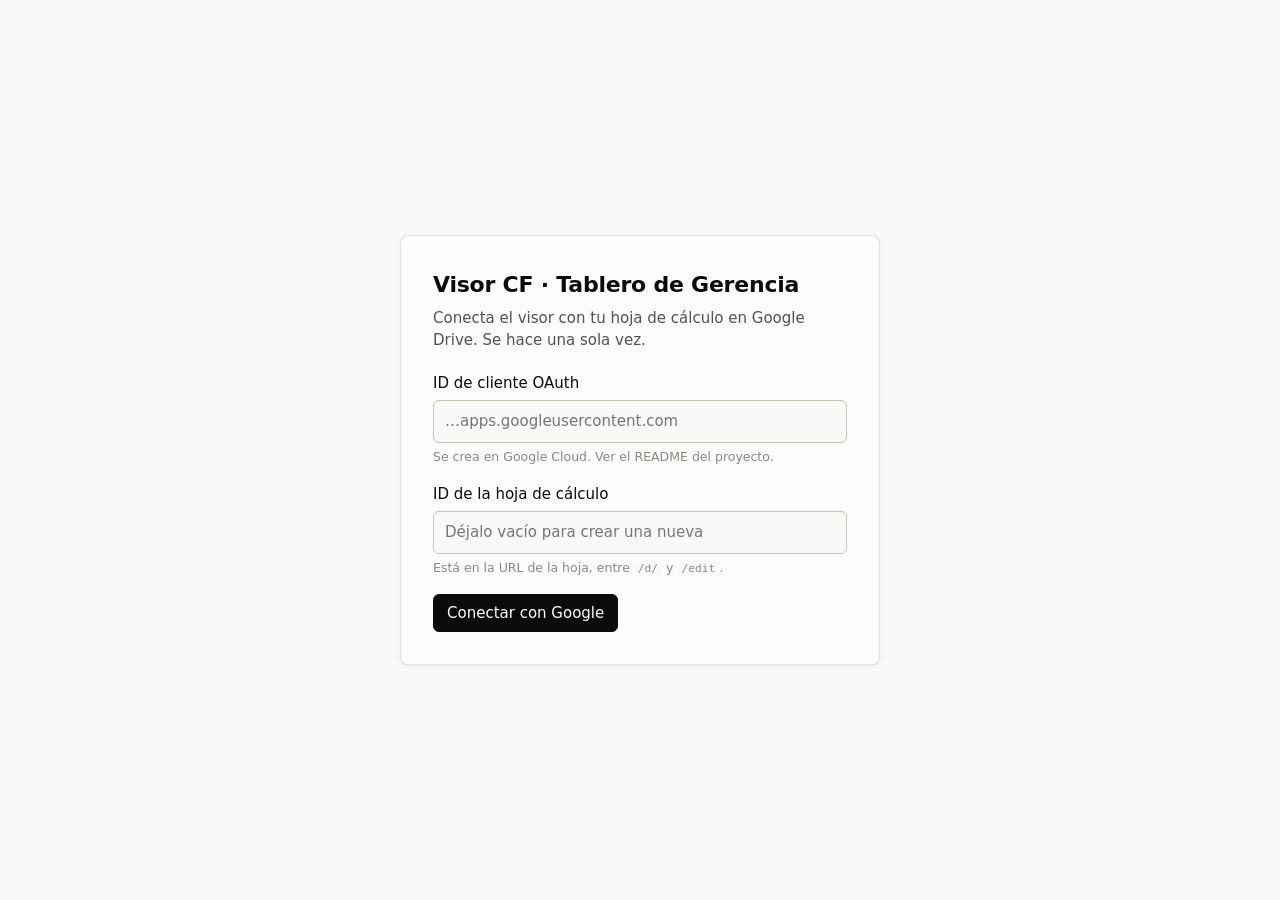
==== index.html @ 23c2fddf "Visor CF: tablero de gerencia RENOBO 2026-2027 Visor de los 15 KPIs de la agenda gerencial, con cons" ====
<!doctype html>
<html lang="es-CO">
<head>
<meta charset="utf-8">
<meta name="viewport" content="width=device-width, initial-scale=1">
<title>Visor CF · Tablero de Gerencia RENOBO</title>
<meta name="description" content="Seguimiento de los 15 KPIs de la agenda gerencial RENOBO 2026–2027.">
<meta name="theme-color" content="#fcfcfb">
<link rel="manifest" href="manifest.json">
<link rel="icon" href="data:image/svg+xml,<svg xmlns='http://www.w3.org/2000/svg' viewBox='0 0 32 32'><rect width='32' height='32' rx='7' fill='%230b0b0b'/><rect x='7' y='18' width='4' height='7' rx='1.5' fill='%23d03b3b'/><rect x='14' y='13' width='4' height='12' rx='1.5' fill='%23fab219'/><rect x='21' y='8' width='4' height='17' rx='1.5' fill='%230ca30c'/></svg>">
<link rel="stylesheet" href="app.css">
</head>
<body>

<!-- Pantalla de conexión: solo aparece la primera vez o si falla la sesión. -->
<div id="portada" hidden></div>

<div id="app" hidden>
  <header id="cabecera"></header>
  <main id="contenido"></main>
</div>

<noscript>
  <p style="padding:24px;font:15px system-ui">
    Este visor necesita JavaScript. Los datos están siempre disponibles en la hoja de cálculo de Google.
  </p>
</noscript>

<script src="app.js"></script>
</body>
</html>
---- app.css ----
/* ===========================================================================
   Visor CF · estilos
   Paleta: instancia de referencia del método de visualización de datos.
   Los colores de estado (semáforo) son fijos en ambos modos y nunca cargan
   el significado solos: siempre van con icono y etiqueta de texto.
   =========================================================================== */

:root {
  color-scheme: light;
  --superficie:   #fcfcfb;
  --plano:        #f9f9f7;
  --tinta-1:      #0b0b0b;
  --tinta-2:      #52514e;
  --tinta-3:      #898781;
  --rejilla:      #e1e0d9;
  --eje:          #c3c2b7;
  --borde:        rgba(11, 11, 11, .10);
  --serie-1:      #2a78d6;
  --exito-texto:  #006300;
  --amarillo-edit:#fff8dc;

  /* Estado — fijos, no se tematizan */
  --est-meta:     #0ca30c;
  --est-atencion: #fab219;
  --est-grave:    #d03b3b;
  --est-sindato:  #898781;

  --r: 8px;
  --sombra: 0 1px 2px rgba(11,11,11,.05), 0 1px 8px rgba(11,11,11,.04);
  --sans: system-ui, -apple-system, "Segoe UI", sans-serif;
}

@media (prefers-color-scheme: dark) {
  :root:not([data-theme="light"]) {
    color-scheme: dark;
    --superficie:   #1a1a19;
    --plano:        #0d0d0d;
    --tinta-1:      #ffffff;
    --tinta-2:      #c3c2b7;
    --tinta-3:      #898781;
    --rejilla:      #2c2c2a;
    --eje:          #383835;
    --borde:        rgba(255, 255, 255, .10);
    --serie-1:      #3987e5;
    --exito-texto:  #0ca30c;
    --amarillo-edit:#332f1d;
    --sombra: none;
  }
}
:root[data-theme="dark"] {
  color-scheme: dark;
  --superficie: #1a1a19; --plano: #0d0d0d; --tinta-1: #fff; --tinta-2: #c3c2b7;
  --tinta-3: #898781; --rejilla: #2c2c2a; --eje: #383835;
  --borde: rgba(255,255,255,.10); --serie-1: #3987e5; --exito-texto: #0ca30c;
  --amarillo-edit: #332f1d; --sombra: none;
}

* { box-sizing: border-box; }
body {
  margin: 0; background: var(--plano); color: var(--tinta-1);
  font: 15px/1.5 var(--sans);
  -webkit-font-smoothing: antialiased;
}
h1, h2, h3 { margin: 0; font-weight: 600; letter-spacing: -.01em; }
button, input, select, textarea { font: inherit; color: inherit; }

/* --- Portada (conexión) --------------------------------------------------- */
#portada { display: grid; place-items: center; min-height: 100vh; padding: 24px; }
.portada-caja {
  background: var(--superficie); border: 1px solid var(--borde); border-radius: var(--r);
  padding: 32px; max-width: 480px; width: 100%; box-shadow: var(--sombra);
}
.portada-caja h1 { font-size: 22px; margin-bottom: 6px; }
.portada-sub { color: var(--tinta-2); margin: 0 0 20px; }
.portada-error {
  background: color-mix(in oklab, var(--est-grave) 12%, var(--superficie));
  border-left: 3px solid var(--est-grave); padding: 10px 12px; border-radius: 4px;
  color: var(--tinta-1); margin: 0 0 16px;
}
#form-config label { display: block; margin-bottom: 16px; font-weight: 500; }
#form-config input {
  display: block; width: 100%; margin-top: 6px; padding: 9px 11px;
  border: 1px solid var(--eje); border-radius: 6px; background: var(--plano);
}
#form-config small { display: block; margin-top: 5px; color: var(--tinta-3); font-weight: 400; }
code { background: var(--plano); padding: 1px 4px; border-radius: 3px; font-size: .9em; }

/* --- Cabecera ------------------------------------------------------------- */
#cabecera {
  position: sticky; top: 0; z-index: 10;
  background: var(--superficie); border-bottom: 1px solid var(--borde);
}
.barra {
  display: flex; align-items: flex-start; justify-content: space-between;
  gap: 24px; flex-wrap: wrap; padding: 14px 24px 10px; max-width: 1180px; margin: 0 auto;
}
.titulo h1 { font-size: 17px; }
.corte { margin: 2px 0 0; color: var(--tinta-2); font-size: 13px; }
.acciones { display: flex; align-items: center; gap: 8px; flex-wrap: wrap; }

.btn {
  padding: 7px 13px; border-radius: 6px; border: 1px solid var(--eje);
  background: var(--superficie); cursor: pointer; white-space: nowrap;
}
.btn:hover:not(:disabled) { background: var(--plano); }
.btn:disabled { opacity: .45; cursor: default; }
.btn-primario { background: var(--tinta-1); color: var(--superficie); border-color: var(--tinta-1); font-weight: 500; }
.btn-primario:hover:not(:disabled) { opacity: .88; background: var(--tinta-1); }
.btn-sutil { border-color: transparent; color: var(--tinta-2); }
.enlace {
  background: none; border: 0; padding: 0; cursor: pointer;
  color: var(--serie-1); text-align: left; text-decoration: underline;
  text-underline-offset: 2px;
}

.chip { font-size: 12.5px; padding: 4px 10px; border-radius: 999px; border: 1px solid var(--borde); }
.chip-ok { color: var(--tinta-3); }
.chip-pendiente {
  background: color-mix(in oklab, var(--est-atencion) 20%, var(--superficie));
  border-color: color-mix(in oklab, var(--est-atencion) 45%, var(--superficie));
  font-weight: 600;
}
.chip-trabajando { color: var(--tinta-2); }

.pestanas { display: flex; gap: 4px; padding: 0 24px; max-width: 1180px; margin: 0 auto; }
.pest {
  background: none; border: 0; border-bottom: 2px solid transparent;
  padding: 8px 12px 10px; cursor: pointer; color: var(--tinta-2);
}
.pest.activa { color: var(--tinta-1); border-bottom-color: var(--tinta-1); font-weight: 600; }

#contenido { max-width: 1180px; margin: 0 auto; padding: 24px; }

/* --- Encabezado del resumen: cifra protagonista + fichas ------------------ */
.tablero {
  display: flex; gap: 20px; flex-wrap: wrap; align-items: stretch; margin-bottom: 28px;
}
.hero {
  background: var(--superficie); border: 1px solid var(--borde); border-radius: var(--r);
  padding: 20px 24px; flex: 1 1 320px; box-shadow: var(--sombra);
}
.hero-etiq { margin: 0; color: var(--tinta-2); font-size: 13.5px; }
.hero-num { margin: 2px 0 4px; font-size: 52px; font-weight: 600; line-height: 1; letter-spacing: -.02em; }
.hero-pie { margin: 0; color: var(--tinta-2); font-size: 13.5px; }

.fichas { display: flex; gap: 12px; flex: 1 1 380px; }
.ficha {
  flex: 1; display: grid; grid-template-columns: auto 1fr; grid-template-rows: auto auto;
  gap: 0 10px; align-items: center; text-align: left; cursor: pointer;
  background: var(--superficie); border: 1px solid var(--borde); border-radius: var(--r);
  padding: 14px 16px; box-shadow: var(--sombra);
}
.ficha:hover { border-color: var(--eje); }
.ficha.activa { border-color: var(--tinta-1); }
.ficha-icono {
  grid-row: span 2; width: 26px; height: 26px; border-radius: 50%;
  display: grid; place-items: center; font-size: 15px; font-weight: 700; color: #fff;
}
.ficha-num { font-size: 26px; font-weight: 600; line-height: 1.1; }
.ficha-txt { color: var(--tinta-2); font-size: 13px; }
.ficha.est-meta     .ficha-icono { background: var(--est-meta); }
.ficha.est-atencion .ficha-icono { background: var(--est-atencion); color: #3a2a00; }
.ficha.est-grave    .ficha-icono { background: var(--est-grave); }

.filtro-activo { color: var(--tinta-2); margin: -8px 0 20px; }

/* --- Pilares y tarjetas de KPI -------------------------------------------- */
.pilar { margin-bottom: 30px; }
.pilar > h2 {
  font-size: 13px; text-transform: uppercase; letter-spacing: .06em;
  color: var(--tinta-2); margin-bottom: 10px;
}
.cuenta { color: var(--tinta-3); font-weight: 400; }
.lista { display: grid; grid-template-columns: repeat(auto-fill, minmax(340px, 1fr)); gap: 12px; }

.kpi {
  background: var(--superficie); border: 1px solid var(--borde); border-radius: var(--r);
  padding: 14px 16px; cursor: pointer; box-shadow: var(--sombra);
}
.kpi:hover, .kpi:focus-visible { border-color: var(--eje); outline: none; }
.kpi-enc { display: grid; grid-template-columns: 1fr auto; gap: 2px 10px; align-items: start; }
.kpi-id { grid-column: 1; font-size: 11.5px; color: var(--tinta-3); letter-spacing: .04em; }
.kpi-enc h3 { grid-column: 1; font-size: 14.5px; line-height: 1.35; }
.kpi-enc .pastilla { grid-column: 2; grid-row: 1 / span 2; }
.kpi-cifras { display: flex; align-items: baseline; gap: 8px; margin: 10px 0 6px; flex-wrap: wrap; }
.cifra { font-size: 22px; font-weight: 600; letter-spacing: -.01em; }
.cifra-meta { color: var(--tinta-2); font-size: 12.5px; }
.kpi-graf { display: flex; align-items: center; gap: 12px; }
.kpi-pie {
  display: flex; justify-content: space-between; gap: 10px; margin-top: 10px;
  font-size: 12px; color: var(--tinta-3); flex-wrap: wrap;
}
.delta.sube { color: var(--exito-texto); }
.delta.baja { color: var(--est-grave); }

/* --- Pastilla de estado: color + icono + texto ---------------------------- */
.pastilla {
  display: inline-flex; align-items: center; gap: 6px; white-space: nowrap;
  font-size: 12px; font-weight: 600; padding: 3px 9px 3px 6px; border-radius: 999px;
  border: 1px solid var(--borde); color: var(--tinta-1);
}
.pastilla i {
  width: 15px; height: 15px; border-radius: 50%; display: grid; place-items: center;
  font-size: 10px; font-style: normal; font-weight: 700; color: #fff;
}
.pastilla.grande { font-size: 14px; padding: 6px 14px 6px 8px; }
.pastilla.grande i { width: 19px; height: 19px; font-size: 12px; }
.pastilla.est-meta     { background: color-mix(in oklab, var(--est-meta) 12%, var(--superficie)); }
.pastilla.est-atencion { background: color-mix(in oklab, var(--est-atencion) 18%, var(--superficie)); }
.pastilla.est-grave    { background: color-mix(in oklab, var(--est-grave) 12%, var(--superficie)); }
.pastilla.est-sindato  { background: var(--plano); }
.pastilla.est-meta     i { background: var(--est-meta); }
.pastilla.est-atencion i { background: var(--est-atencion); color: #3a2a00; }
.pastilla.est-grave    i { background: var(--est-grave); }
.pastilla.est-sindato  i { background: var(--est-sindato); }

/* --- Gráficos ------------------------------------------------------------- */
.g-bullet { flex: 0 0 auto; display: block; }
.g-pista { fill: color-mix(in oklab, currentColor 14%, var(--superficie)); }
.g-relleno { fill: currentColor; }
.g-pista.est-meta,     .g-relleno.est-meta     { color: var(--est-meta); }
.g-pista.est-atencion, .g-relleno.est-atencion { color: var(--est-atencion); }
.g-pista.est-grave,    .g-relleno.est-grave    { color: var(--est-grave); }
.g-pista.est-sindato,  .g-relleno.est-sindato  { color: var(--est-sindato); }
.g-marca { fill: var(--tinta-1); }

.g-spark { flex: 0 0 auto; overflow: visible; }
.g-linea { fill: none; stroke: var(--tinta-3); stroke-width: 2; stroke-linejoin: round; stroke-linecap: round; }
.g-punta { fill: var(--serie-1); stroke: var(--superficie); stroke-width: 2; }
.g-vacio { color: var(--tinta-3); font-size: 12px; }

.g-evolucion { width: 100%; height: auto; display: block; }
.g-rejilla { stroke: var(--rejilla); stroke-width: 1; }
.g-tick { fill: var(--tinta-3); font-size: 11px; font-variant-numeric: tabular-nums; }
.g-tick-y { text-anchor: end; }
.g-tick-x { text-anchor: middle; }
.g-linea-gruesa { fill: none; stroke: var(--serie-1); stroke-width: 2; stroke-linejoin: round; stroke-linecap: round; }
.g-punto { fill: var(--serie-1); stroke: var(--superficie); stroke-width: 2; }
.g-meta { stroke: var(--tinta-2); stroke-width: 1.5; }
.g-ruta { fill: none; stroke: var(--tinta-3); stroke-width: 2; stroke-dasharray: 5 4; stroke-linecap: round; }
.g-etiq { fill: var(--tinta-2); font-size: 11.5px; }
.g-etiq-fuerte { fill: var(--tinta-1); font-size: 13px; font-weight: 600; }

.leyenda { display: flex; gap: 18px; flex-wrap: wrap; margin-top: 10px; font-size: 12.5px; color: var(--tinta-2); }
.leyenda span { display: inline-flex; align-items: center; gap: 7px; }
.clave { width: 16px; height: 2px; border-radius: 1px; display: inline-block; }
.clave-avance { background: var(--serie-1); height: 3px; }
.clave-ruta { background: repeating-linear-gradient(90deg, var(--tinta-3) 0 5px, transparent 5px 9px); }
.clave-meta { background: var(--tinta-2); }

/* --- Tabla ---------------------------------------------------------------- */
.aviso, .aviso-sutil { color: var(--tinta-2); }
.aviso-sutil { font-size: 13px; margin: 0 0 14px; }
.tabla-env {
  overflow-x: auto; background: var(--superficie);
  border: 1px solid var(--borde); border-radius: var(--r); box-shadow: var(--sombra);
}
.tabla { border-collapse: collapse; width: 100%; min-width: 860px; }
.tabla th, .tabla td {
  padding: 9px 12px; text-align: left; border-bottom: 1px solid var(--rejilla);
  vertical-align: middle;
}
.tabla thead th { background: var(--plano); font-size: 12px; color: var(--tinta-2); font-weight: 600; }
.tabla tbody tr:last-child td { border-bottom: 0; }
.orden { background: none; border: 0; padding: 0; cursor: pointer; font: inherit; color: inherit; }
.orden.activa { color: var(--tinta-1); }
.col-num { text-align: right; font-variant-numeric: tabular-nums; white-space: nowrap; }
.col-id { color: var(--tinta-3); font-size: 12.5px; white-space: nowrap; }
.col-pilar { color: var(--tinta-2); font-size: 13px; }
.col-nombre { min-width: 210px; }
.unidad { display: block; font-size: 11.5px; color: var(--tinta-3); }
td.editable { background: var(--amarillo-edit); }
.campo { display: flex; align-items: center; justify-content: flex-end; gap: 1px; }
.celda-edit {
  width: 100%; padding: 5px 7px; border: 1px solid transparent;
  border-radius: 4px; background: transparent; text-align: right;
  font-variant-numeric: tabular-nums;
}
/* Ancho explícito: en una tabla de layout automático el input aporta su ancho
   intrínseco (unos 20 caracteres) y desborda la tabla entera. */
.campo .celda-edit { flex: 0 0 auto; width: 74px; min-width: 0; padding-right: 2px; }
select.celda-edit { text-align: left; min-width: 150px; }
.celda-edit:hover { border-color: var(--eje); }
.celda-edit:focus { border-color: var(--tinta-1); background: var(--superficie); outline: none; }
.sufijo { color: var(--tinta-3); font-size: 12px; margin-left: 2px; }
.derivado { color: var(--tinta-2); font-size: 13px; }
.derivado i { font-style: normal; font-size: 10.5px; color: var(--tinta-3); border: 1px solid var(--borde); padding: 0 4px; border-radius: 3px; }

/* --- Detalle -------------------------------------------------------------- */
.volver { margin-bottom: 14px; }
.detalle-enc { display: flex; justify-content: space-between; gap: 20px; align-items: start; flex-wrap: wrap; }
.detalle-enc h2 { font-size: 22px; margin: 3px 0; }
.resp { color: var(--tinta-2); font-size: 13.5px; margin: 0; }
.cifras-detalle {
  display: grid; grid-template-columns: repeat(auto-fit, minmax(150px, 1fr));
  gap: 12px; margin: 20px 0 24px;
}
.cifra-caja {
  background: var(--superficie); border: 1px solid var(--borde); border-radius: var(--r);
  padding: 12px 14px; box-shadow: var(--sombra);
}
.cifra-etiq { display: block; font-size: 12px; color: var(--tinta-2); }
.cifra-val { display: block; font-size: 19px; font-weight: 600; margin-top: 3px; }

.panel {
  background: var(--superficie); border: 1px solid var(--borde); border-radius: var(--r);
  padding: 18px 20px; margin-bottom: 16px; box-shadow: var(--sombra);
}
.panel h3 { font-size: 14px; margin-bottom: 14px; }
.dos-columnas { display: grid; grid-template-columns: repeat(auto-fit, minmax(320px, 1fr)); gap: 16px; }

.hitos, .bitacora { list-style: none; padding: 0; margin: 0 0 14px; }
.hitos li { border-bottom: 1px solid var(--rejilla); }
.hitos label { display: flex; align-items: center; gap: 10px; padding: 8px 2px; cursor: pointer; }
.hitos input { width: 17px; height: 17px; accent-color: var(--est-meta); flex: 0 0 auto; }
.hitos .hecho { color: var(--tinta-3); text-decoration: line-through; }
.hitos time, .bitacora time { color: var(--tinta-3); font-size: 12px; margin-left: auto; }
.bitacora li { border-top: 1px solid var(--rejilla); padding: 10px 0; }
.bitacora li:first-child { border-top: 0; }
.nota-enc { display: flex; gap: 10px; font-size: 12px; color: var(--tinta-3); }
.nota-enc time { margin-left: 0; }
.nota-enc span { margin-left: auto; }
.bitacora p { margin: 4px 0 0; }
.alta { display: flex; gap: 8px; align-items: flex-start; }
.alta input, .alta textarea {
  flex: 1; padding: 8px 10px; border: 1px solid var(--eje);
  border-radius: 6px; background: var(--plano); resize: vertical;
}

/* --- Comité --------------------------------------------------------------- */
.comite-enc {
  display: flex; justify-content: space-between; gap: 24px; flex-wrap: wrap;
  align-items: flex-end; margin-bottom: 20px;
}
.comite-enc h2 { font-size: 26px; }
.comite-enc p { margin: 4px 0 0; color: var(--tinta-2); }
.comite-cifras { display: flex; gap: 28px; }
.comite-cifras span { display: block; font-size: 30px; font-weight: 600; line-height: 1.1; }
.comite-cifras small { color: var(--tinta-2); font-size: 12px; }
.tabla-comite { min-width: 0; font-size: 15px; }
.tabla-comite td { padding: 11px 12px; }
.col-bar { width: 176px; }
body[data-vista="comite"] { background: var(--superficie); }
body[data-vista="comite"] #contenido { padding-top: 32px; }

/* --- Impresión: el comité en una página ----------------------------------- */
@media print {
  :root { --sombra: none; }
  #cabecera, .acciones, .pestanas, .volver { display: none !important; }
  body, #contenido { background: #fff; }
  #contenido { max-width: none; padding: 0; }
  .tabla-comite { font-size: 11px; }
  .tabla-comite td, .tabla-comite th { padding: 5px 7px; }
  .comite-enc h2 { font-size: 19px; }
  .comite-cifras span { font-size: 21px; }
  .pastilla { border-color: #999; }
  @page { size: landscape; margin: 12mm; }
}
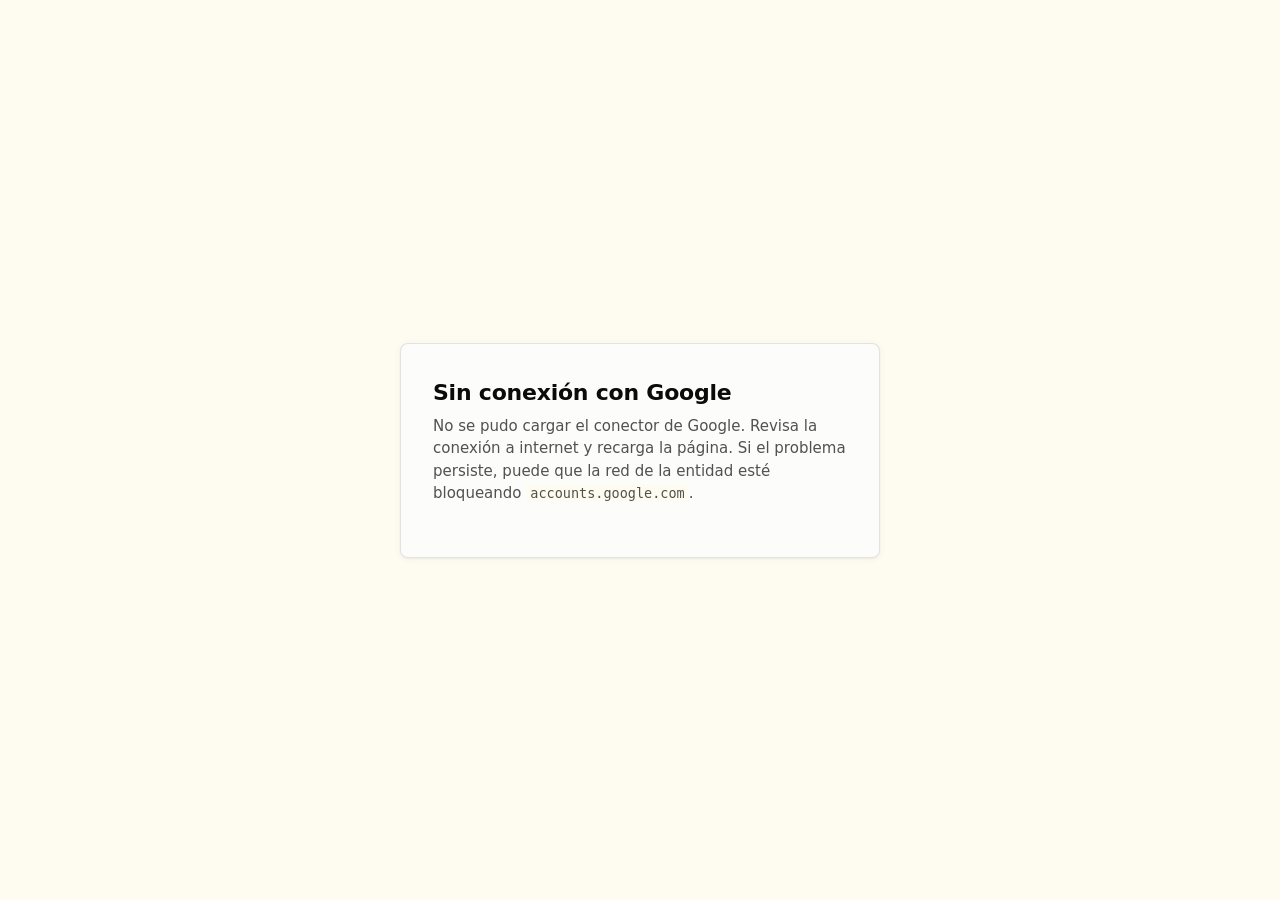
==== commit 8b88113f: "Aplicar la identidad de color institucional de RENOBO Los colores se extrajeron de la hoja de estilo" ====
--- a/index.html
+++ b/index.html
@@ -5,9 +5,9 @@
 <meta name="viewport" content="width=device-width, initial-scale=1">
 <title>Visor CF · Tablero de Gerencia RENOBO</title>
 <meta name="description" content="Seguimiento de los 15 KPIs de la agenda gerencial RENOBO 2026–2027.">
-<meta name="theme-color" content="#fcfcfb">
+<meta name="theme-color" content="#013334">
 <link rel="manifest" href="manifest.json">
-<link rel="icon" href="data:image/svg+xml,<svg xmlns='http://www.w3.org/2000/svg' viewBox='0 0 32 32'><rect width='32' height='32' rx='7' fill='%230b0b0b'/><rect x='7' y='18' width='4' height='7' rx='1.5' fill='%23d03b3b'/><rect x='14' y='13' width='4' height='12' rx='1.5' fill='%23fab219'/><rect x='21' y='8' width='4' height='17' rx='1.5' fill='%230ca30c'/></svg>">
+<link rel="icon" href="data:image/svg+xml,<svg xmlns='http://www.w3.org/2000/svg' viewBox='0 0 32 32'><rect width='32' height='32' rx='7' fill='%23013334'/><rect x='7' y='18' width='4' height='7' rx='1.5' fill='%23d03b3b'/><rect x='14' y='13' width='4' height='12' rx='1.5' fill='%23fab219'/><rect x='21' y='8' width='4' height='17' rx='1.5' fill='%230ca30c'/></svg>">
 <link rel="stylesheet" href="app.css">
 </head>
 <body>
--- a/app.css
+++ b/app.css
@@ -7,15 +7,25 @@
 
 :root {
   color-scheme: light;
+
+  /* Identidad RENOBO, tomada de renobo.com.co (themes/custom/theme_eru).
+     El verde petroleo es el color dominante del sitio; menta y lima son sus
+     acentos. Contrastes verificados: blanco sobre petroleo 13,8:1;
+     verde marca sobre superficie 6,3:1; lima sobre petroleo 9,6:1. */
+  --marca-fondo:  #013334;   /* verde petroleo: cabecera */
+  --marca:        #006b60;   /* verde marca: enlaces y series de datos */
+  --marca-clara:  #00c29d;   /* menta: acento en modo oscuro */
+  --marca-lima:   #afe951;   /* lima: subrayado de la pestana activa */
+
   --superficie:   #fcfcfb;
-  --plano:        #f9f9f7;
+  --plano:        #fefcf1;   /* crema palido del sitio institucional */
   --tinta-1:      #0b0b0b;
   --tinta-2:      #52514e;
   --tinta-3:      #898781;
   --rejilla:      #e1e0d9;
   --eje:          #c3c2b7;
   --borde:        rgba(11, 11, 11, .10);
-  --serie-1:      #2a78d6;
+  --serie-1:      #006b60;
   --exito-texto:  #006300;
   --amarillo-edit:#fff8dc;
 
@@ -30,9 +40,13 @@
   --sans: system-ui, -apple-system, "Segoe UI", sans-serif;
 }
 
+/* Las superficies oscuras se mantienen neutras a proposito: los colores de
+   estado estan validados contra #1a1a19 y teñirlas alteraria esos contrastes.
+   La identidad entra por la cabecera y los acentos, que sí cambian. */
 @media (prefers-color-scheme: dark) {
   :root:not([data-theme="light"]) {
     color-scheme: dark;
+    --marca:        #00c29d;
     --superficie:   #1a1a19;
     --plano:        #0d0d0d;
     --tinta-1:      #ffffff;
@@ -41,7 +55,7 @@
     --rejilla:      #2c2c2a;
     --eje:          #383835;
     --borde:        rgba(255, 255, 255, .10);
-    --serie-1:      #3987e5;
+    --serie-1:      #00c29d;
     --exito-texto:  #0ca30c;
     --amarillo-edit:#332f1d;
     --sombra: none;
@@ -49,13 +63,17 @@
 }
 :root[data-theme="dark"] {
   color-scheme: dark;
-  --superficie: #1a1a19; --plano: #0d0d0d; --tinta-1: #fff; --tinta-2: #c3c2b7;
-  --tinta-3: #898781; --rejilla: #2c2c2a; --eje: #383835;
-  --borde: rgba(255,255,255,.10); --serie-1: #3987e5; --exito-texto: #0ca30c;
+  --marca: #00c29d; --superficie: #1a1a19; --plano: #0d0d0d; --tinta-1: #fff;
+  --tinta-2: #c3c2b7; --tinta-3: #898781; --rejilla: #2c2c2a; --eje: #383835;
+  --borde: rgba(255,255,255,.10); --serie-1: #00c29d; --exito-texto: #0ca30c;
   --amarillo-edit: #332f1d; --sombra: none;
 }
 
 * { box-sizing: border-box; }
+
+/* El `display: grid` de #portada le gana al `display: none` que el navegador
+   aplica por el atributo `hidden`. Sin esto, la portada nunca se oculta. */
+[hidden] { display: none !important; }
 body {
   margin: 0; background: var(--plano); color: var(--tinta-1);
   font: 15px/1.5 var(--sans);
@@ -88,8 +106,11 @@
 /* --- Cabecera ------------------------------------------------------------- */
 #cabecera {
   position: sticky; top: 0; z-index: 10;
-  background: var(--superficie); border-bottom: 1px solid var(--borde);
-}
+  background: var(--marca-fondo); color: #fff;
+  border-bottom: 3px solid var(--marca-lima);
+}
+#cabecera .corte { color: rgba(255, 255, 255, .78); }
+#cabecera .corte strong { color: #fff; }
 .barra {
   display: flex; align-items: flex-start; justify-content: space-between;
   gap: 24px; flex-wrap: wrap; padding: 14px 24px 10px; max-width: 1180px; margin: 0 auto;
@@ -109,25 +130,38 @@
 .btn-sutil { border-color: transparent; color: var(--tinta-2); }
 .enlace {
   background: none; border: 0; padding: 0; cursor: pointer;
-  color: var(--serie-1); text-align: left; text-decoration: underline;
+  color: var(--marca); text-align: left; text-decoration: underline;
   text-underline-offset: 2px;
 }
 
+/* Botones de la cabecera: sobre el verde petroleo, no sobre superficie clara. */
+#cabecera .btn {
+  background: transparent; color: #fff; border-color: rgba(255, 255, 255, .45);
+}
+#cabecera .btn:hover:not(:disabled) { background: rgba(255, 255, 255, .12); }
+#cabecera .btn-primario {
+  background: #fff; color: var(--marca-fondo); border-color: #fff; font-weight: 600;
+}
+#cabecera .btn-primario:hover:not(:disabled) { background: #fff; opacity: .9; }
+#cabecera .btn-sutil { border-color: transparent; color: rgba(255, 255, 255, .8); }
+
 .chip { font-size: 12.5px; padding: 4px 10px; border-radius: 999px; border: 1px solid var(--borde); }
-.chip-ok { color: var(--tinta-3); }
+.chip-ok { color: rgba(255, 255, 255, .75); border-color: rgba(255, 255, 255, .25); }
 .chip-pendiente {
-  background: color-mix(in oklab, var(--est-atencion) 20%, var(--superficie));
-  border-color: color-mix(in oklab, var(--est-atencion) 45%, var(--superficie));
-  font-weight: 600;
-}
-.chip-trabajando { color: var(--tinta-2); }
+  background: var(--est-atencion); color: #3a2a00;
+  border-color: var(--est-atencion); font-weight: 600;
+}
+.chip-trabajando { color: #fff; border-color: rgba(255, 255, 255, .35); }
 
 .pestanas { display: flex; gap: 4px; padding: 0 24px; max-width: 1180px; margin: 0 auto; }
 .pest {
-  background: none; border: 0; border-bottom: 2px solid transparent;
-  padding: 8px 12px 10px; cursor: pointer; color: var(--tinta-2);
-}
-.pest.activa { color: var(--tinta-1); border-bottom-color: var(--tinta-1); font-weight: 600; }
+  background: none; border: 0; border-bottom: 3px solid transparent;
+  padding: 8px 12px 9px; cursor: pointer; color: rgba(255, 255, 255, .75);
+  margin-bottom: -3px;   /* el subrayado se apoya en el borde lima */
+}
+.pest:hover { color: #fff; }
+/* Subrayado blanco, no lima: sobre el borde lima de la cabecera no se veria. */
+.pest.activa { color: #fff; border-bottom-color: #fff; font-weight: 600; }
 
 #contenido { max-width: 1180px; margin: 0 auto; padding: 24px; }
 
@@ -340,8 +374,8 @@
 .tabla-comite { min-width: 0; font-size: 15px; }
 .tabla-comite td { padding: 11px 12px; }
 .col-bar { width: 176px; }
-body[data-vista="comite"] { background: var(--superficie); }
-body[data-vista="comite"] #contenido { padding-top: 32px; }
+body[data-pantalla="comite"] { background: var(--superficie); }
+body[data-pantalla="comite"] #contenido { padding-top: 32px; }
 
 /* --- Impresión: el comité en una página ----------------------------------- */
 @media print {
